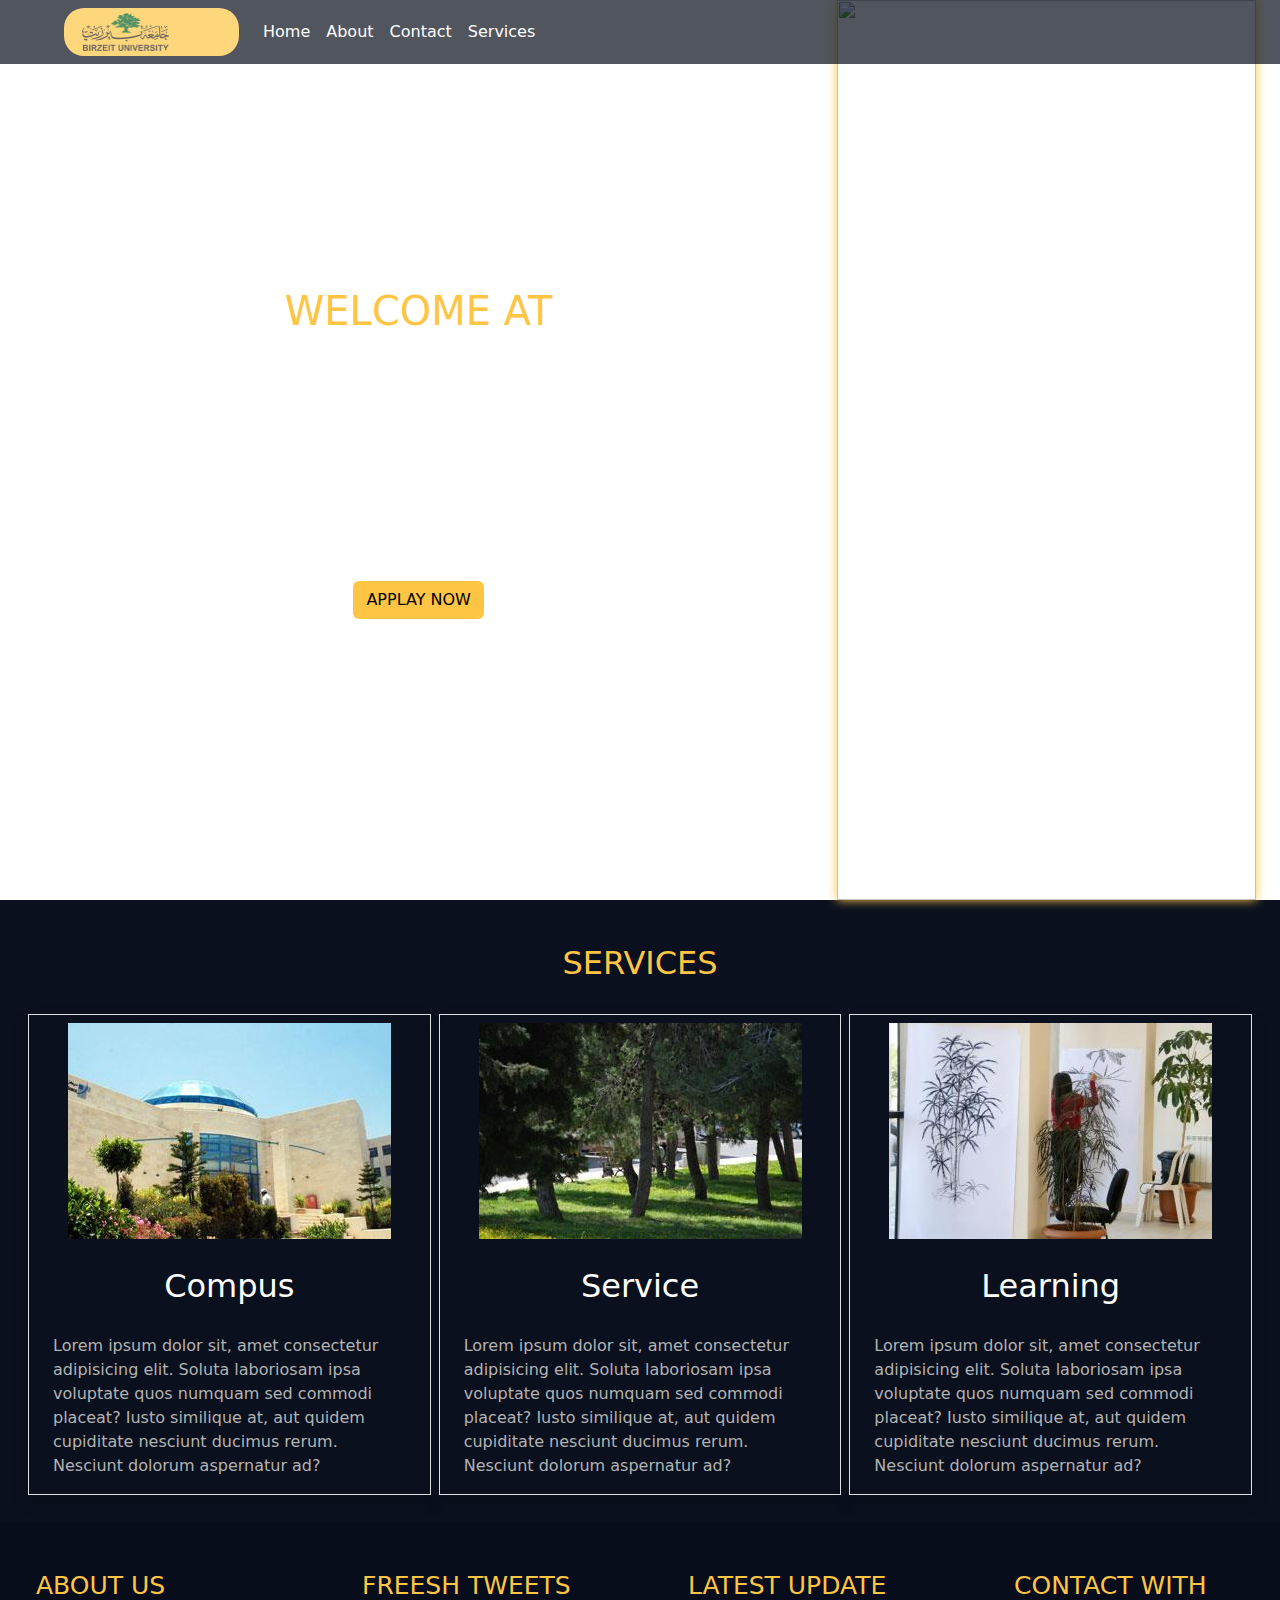
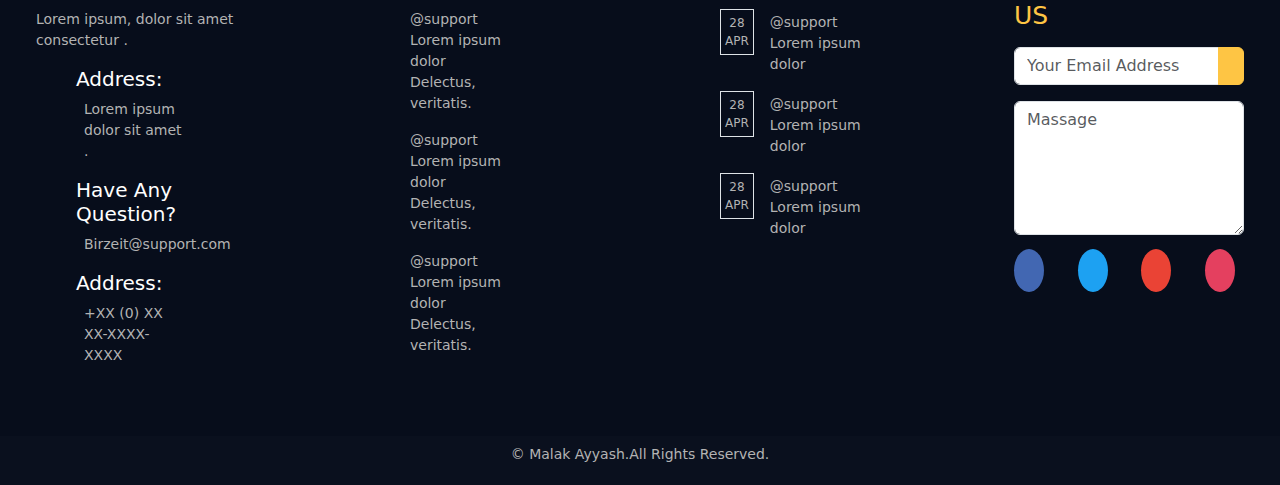
==== index.html @ 4d876fea "final" ====
<!DOCTYPE html>
<html lang="en">
<head>
    <meta charset="UTF-8">
    <meta name="viewport" content="width=device-width, initial-scale=1.0">
    <title>Birzeit University</title>
    <link rel="stylesheet" href="css/style.css">
    <link href="https://cdn.jsdelivr.net/npm/bootstrap@5.3.0/dist/css/bootstrap.min.css" rel="stylesheet">
    <script src="https://cdn.jsdelivr.net/npm/bootstrap@5.3.0/dist/js/bootstrap.bundle.min.js"></script>
    <script src="https://kit.fontawesome.com/364e2eed3f.js" crossorigin="anonymous"></script>
</head>
<!-- ********************************************************************** -->
<body class="text-white">
  <header class="row m-0">
    <nav class="navbar navbar-expand-sm fixed-top">
      <a class="navbar-brand" href="#"><img src="./images/Birzeit-University-main5.jpg_files/logo.png" alt="logo Birzeit" style="width:60%;padding-left: 10%;" class="rounded"></a>
      <button class="navbar-toggler" type="button" data-bs-toggle="collapse" data-bs-target="#collapsibleNavbar">
        <span class="navbar-toggler-icon bg-white"></span>
      </button>
      <div class="collapse navbar-collapse" id="collapsibleNavbar">
        <ul class="navbar-nav">
          <li class="nav-item">
            <a class="nav-link text-white" href="#">Home</a>
          </li>
          <li class="nav-item">
            <a class="nav-link text-white" href="#">About</a>
          </li>
          <li class="nav-item">
            <a class="nav-link text-white" href="#">Contact</a>
          </li>  
          <li class="nav-item ">
            <a class="nav-link dropdown-toggle-manual text-white" href="#" role="button">Services</a>
            <ul class="dropdown-menu">
              <li><a class="dropdown-item" href="#">Compus</a></li>
              <li><a class="dropdown-item" href="#">Learning</a></li>
              <li><a class="dropdown-item" href="#">Services</a></li>
            </ul>
          </li>
        </ul>
    
      </div>
    </nav>
    <!-- ************************************************************************* -->
    <!-- header section  -->
    <div class="row main-header0">
      <div class="main-header col-8 p-3 ps-3">
        <div class="texts">
         <p>WELCOME AT </p>
         <h1>Birzeit University</h1>
         <button class="btn">APPLAY NOW</button>
        </div>
      </div>
      <div class="side-nav col-4 p-0">
          <img src="./images/nature.jpg" class="w-100 h-100">
      </div>
    </div>
  </header>
  <!-- ===================services========================= -->
  <div class="service row m-4">
    <h2>SERVICES</h2>
      <div class="col-md row border m-1 shadow">
          <div class="my-2 image">
              <img src="./images/Birzeit-University-main5.jpg_files/buildings-sc.jpg">
          </div>
          <div class="text">
              <h2>Compus</h2>
              <p>Lorem ipsum dolor sit, amet consectetur adipisicing elit. Soluta laboriosam ipsa voluptate quos numquam sed commodi placeat? Iusto similique at, aut quidem cupiditate nesciunt ducimus rerum. Nesciunt dolorum aspernatur ad?</p>
          </div>
      </div>
      <div class="col-md row border m-1 shadow">
          <div class="my-2 image">
              <img src="./images/Birzeit-University-main5.jpg_files/green-bzu-sc.jpg">
          </div>
          <div class="text">
            <h2>Service</h2>
            <p>Lorem ipsum dolor sit, amet consectetur adipisicing elit. Soluta laboriosam ipsa voluptate quos numquam sed commodi placeat? Iusto similique at, aut quidem cupiditate nesciunt ducimus rerum. Nesciunt dolorum aspernatur ad?</p>
        </div>
      </div>
      <div class="col-md row border m-1 shadow">
        <div class="my-2 image">
          <img src="./images/Birzeit-University-main5.jpg_files/12_10_2.jpg">
        </div>
        <div class="text">
          <h2>Learning</h2>
          <p>Lorem ipsum dolor sit, amet consectetur adipisicing elit. Soluta laboriosam ipsa voluptate quos numquam sed commodi placeat? Iusto similique at, aut quidem cupiditate nesciunt ducimus rerum. Nesciunt dolorum aspernatur ad?</p>
      </div>
    </div>
  </div>
  <!-- ==============================footer============================= -->
  <footer class="row footer1 " >
    <div class="col-md p-5">
      <h2>ABOUT US</h2>
      <p>Lorem ipsum, dolor sit amet consectetur .</p>
      <ul>
        <li>
          <div class="list-icon">
            <i class="fa-solid fa-location-pin"></i>
            <h5 class="ms-2">Address:</h5>
          </div>
          <p class="ms-3 w-50">Lorem ipsum dolor sit amet .</p>
        </li>
        <li>
          <div class="list-icon">
          <i class="fa-regular fa-envelope"></i>
          <h5 class="ms-2">Have Any Question?</h5>
          </div>
          <p class="ms-3 w-50">Birzeit@support.com</p>
        </li>
        <li>
          <div class="list-icon">
          <i class="fa-solid fa-phone"></i>
          <h5 class="ms-2">Address:</h5>
          </div>
          <p class="ms-3 w-50">+XX (0) XX XX-XXXX-XXXX</p>
        </li>
      </ul>
    </div>
    <div class="col-md p-5">
      <h2>FREESH TWEETS</h2>
      <ul>
        <li>
          <div class="list-icon">
            <i class="fa-brands fa-twitter"></i>
            <p class="ms-3 w-50">@support Lorem ipsum dolor Delectus, veritatis.</p>
          </div>  
        </li>
        <li>
          <div class="list-icon">
            <i class="fa-brands fa-twitter"></i>
            <p class="ms-3 w-50">@support Lorem ipsum dolor Delectus, veritatis.</p>
          </div>
        </li>
        <li>
          <div class="list-icon">
            <i class="fa-brands fa-twitter"></i>
            <p class="ms-3 w-50">@support Lorem ipsum dolor Delectus, veritatis.</p>
          </div>
        </li>
      </ul>
    </div>
    <div class="col-md p-5">
      <h2>LATEST UPDATE</h2>
      <ul>
        <li>
          <div class="list-icon">
            <div class="box border p-1 ">
              <div>28</div>
              <div>APR</div>
            </div>
            <p class="ms-3 w-50">@support Lorem ipsum dolor</p>
          </div> 
        </li>
        <li>
          <div class="list-icon">
            <div class="box border p-1 ">
              <div>28</div>
              <div>APR</div>
            </div>
            <p class="ms-3 w-50">@support Lorem ipsum dolor</p>
          </div>
        </li>
        <li>
          <div class="list-icon">
            <div class="box border p-1 ">
              <div>28</div>
              <div>APR</div>
            </div>
            <p class="ms-3 w-50">@support Lorem ipsum dolor</p>
          </div>   
        </li>
      </ul>
    </div>
    <div class="col-md p-5">
      <h2>CONTACT WITH US</h2>
      <div class="input-group my-3">
        <input type="text" class="form-control" placeholder="Your Email Address" aria-label="Recipient's username" aria-describedby="button-addon2">
        <button class="btn btn-outline-secondary ronded-0" type="button" id="button-addon2"> <i class="fa-solid fa-check"></i></button>
      </div>
      <textarea class="form-control mb-4" rows="5" placeholder="Massage" name="text"></textarea>
      <ul class="iconss row">
        <li class="col facebook mb-4">
          <a href="#" class="text-white"><i class="fa-brands fa-facebook-f"></i></a>
        </li>
        <li class="col twitter  mb-4">
          <a href="#" class="text-white"><i class="fa-brands fa-twitter"></i></a>
        </li>
        <li class="col google mb-4">
          <a href="#" class="text-white"><i class="fa-brands fa-google"></i></a>
        </li>
        <li class="col instagram mb-4">
          <a href="#" class="text-white"><i class="fa-brands fa-instagram"></i></a>
        </li>
      </ul>
    </div>
    <div class="second-footer p-1 pt-2">
      <p>&copy; Malak Ayyash.All Rights Reserved. </p>
    </div>
  </footer>
</body>
</header>
</html>
---- css/style.css ----
h1, h2, h3, h4, h5, h6, p, blockquote, pre,
a, abbr, acronym, address, big, cite, code,
del, dfn, em, img, ins, kbd, q, s, samp,
small, strike, strong, sub, sup, tt, var,
b, u, i, center,
dl, dt, dd, ol, ul, li,
fieldset, form, label, legend,
table, caption, tbody, tfoot, thead, tr, th, td,
article, aside, canvas, details, embed, 
figure, figcaption, footer, header, hgroup, 
menu, nav, output, ruby, section, summary,
time, mark, audio, video {
  margin: 0;
  padding :0;
  border :0;
  font-size :100%;
  font :inherit;
  font-style : normal;
  vertical-align : baseline;
}
body, html {
    height: 100%;
    background-color: white;
    box-sizing: border-box;
    background-color: #0a101e;
    font-family: Inter,sans-serif;
}
*{
  list-style: none;
}
/* ==================header========================= */
header{
  background-image: url("../images/background-star.jpg");
  width: 100%;
  height: 100vh;
}
/* ==========================navbar==================== */
.dropdown-item:hover{
  background-color: grey !important;
}
.navbar{
  z-index: 50;
  background-color: #070d1b;
  opacity: .7;
}
.navbar-brand{
  background-color: #fec544;
  border-radius: 20px;
  display: flex;
  margin-left: 5%;
  justify-content: flex-start;
}
.dropdown-menu {
  display: none;
}
.nav-item:hover .dropdown-menu {
  display: block;
}
.dropdown-menu::before {
  content: '';
  position: absolute;
  top: -10px;
  left: 15%;
  transform: translateX(-50%);
  border-width: 10px;
  border-style: solid;
  border-color: #fec544 transparent transparent transparent;
}
/* =============================side nav==================== */
.side-nav img{
  box-shadow: 0 0 10px #fec544;
}
/* ================================main header================== */
.main-header{
  display: flex;
  justify-content: center;
  height: 100vh;
}
.main-header0{
height: 100vh;
}
.side-nav{
  height: 100vh;
}
.texts{
  display: flex;
  flex-direction: column;
  align-items: center;
  justify-content: center;
}
.texts p{
  color: #fec544;
  font-size: 40px;

}
.texts h1{
  font-size: 90px;
  font-family:sans-serif;
  font-weight: 700;
  width: 50%;
}
.texts .btn{
  color: black;
  background-color: #fec544;
}
/* ======================service===================== */
.service h2{
  color: #fec544;
  text-align: center;
  padding-top: 20px;
  padding-bottom: 20px;
}
.service .col{
  border: 1px solid #232935;
  background-color: #101624;  
}
.service .text h2{
  display: flex;
  justify-content: center;
  color: white;
}
.service .text h2:hover{
  color: #fec544;
}
.service p{
  color: #b3b3b3;
}
.service img {
  text-align: center;
}
.service .image{
  display: flex;
  justify-content: center;
}
/* =====================footer======================= */
.footer1{
background-color: #070d1b;
}
.list-icon{
  display: flex;
  justify-content: start;
  align-items: baseline;
}
footer p{
  color: #b3b3b3;
  font-size: 14px;
}
.list-icon .box{
  color: #b3b3b3;
  font-size: 12px;
  display: flex;
  flex-direction: column;
  align-items: center;
}
footer h2{
  font-size: 25px;
  color: #fec544;
}
.input-group button{
  background-color:#fec544;
  color: white;
  border-color: #fec544 ;
}
.iconss{
  padding: 0;
}
footer .iconss a{
  border-radius: 100%;
  padding: 12px;
  padding-left: 15px;
  padding-right: 15px;
  box-sizing: border-box;
  text-align: center;
}
.facebook a{
  background-color: #4267B2;
}
.twitter a{
  background-color: #1DA1F2;
}
.google a{
  background-color: #EA4335;
}
.instagram a{
  background-color: #E4405F;
}
.iconss:nth-child(n) li:hover{
  opacity: .5;
}
/* ========================second footer=================== */
.second-footer{
  background-color: #0a101e;
  display: flex;
  justify-content: center;
}
/* =====================media query========================= */
@media only screen and (max-width: 850px) {
  .side-nav img{
    visibility: hidden;
  }
}
  @media only screen and (max-width: 500px) {
  .texts p{
    padding-left: 10%;
  
  } 
  .texts h1{
    font-size: 70px;
  }
}
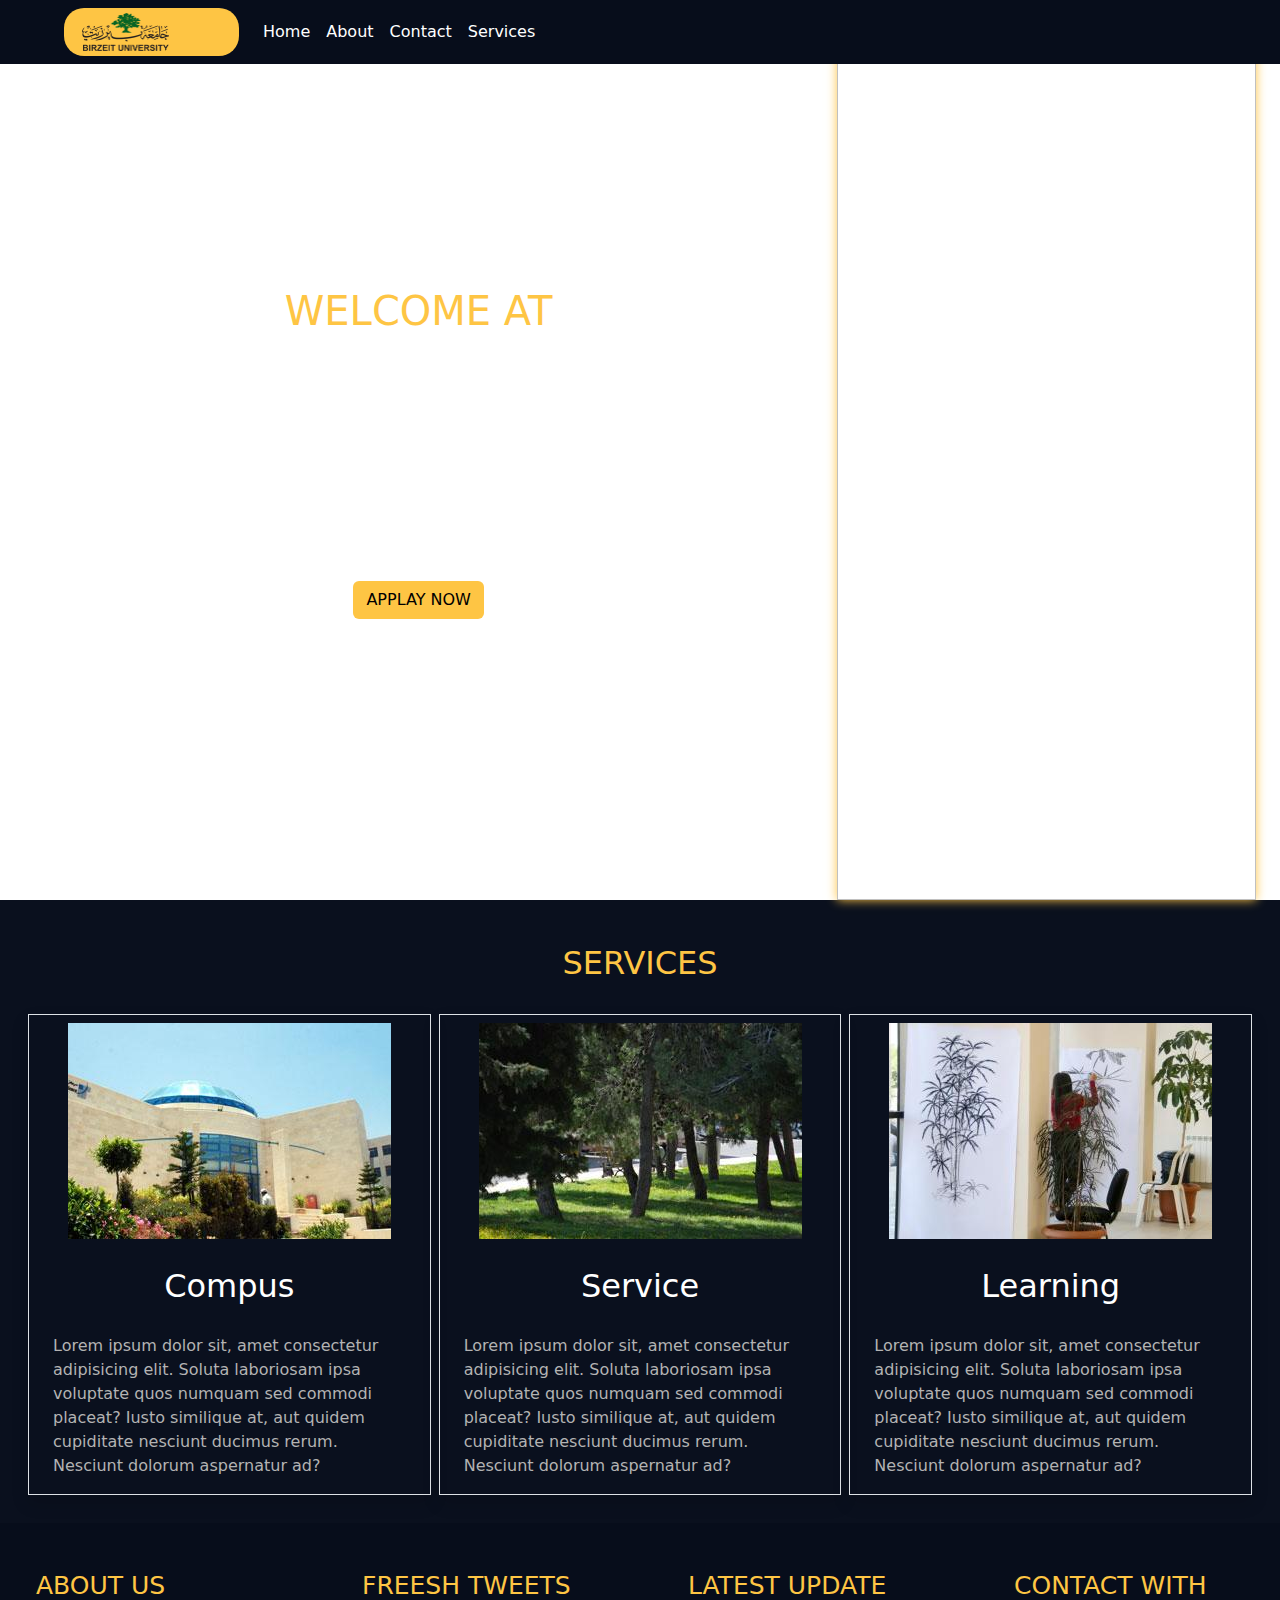
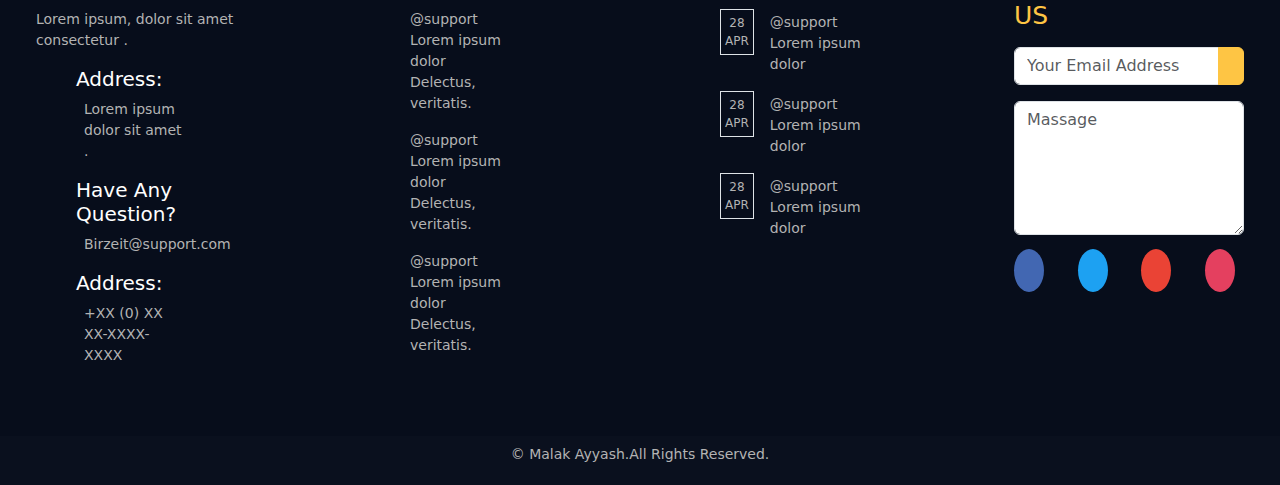
==== commit d4ceaef9: "final edition" ====
--- a/index.html
+++ b/index.html
@@ -14,8 +14,8 @@
   <header class="row m-0">
     <nav class="navbar navbar-expand-sm fixed-top">
       <a class="navbar-brand" href="#"><img src="./images/Birzeit-University-main5.jpg_files/logo.png" alt="logo Birzeit" style="width:60%;padding-left: 10%;" class="rounded"></a>
-      <button class="navbar-toggler" type="button" data-bs-toggle="collapse" data-bs-target="#collapsibleNavbar">
-        <span class="navbar-toggler-icon bg-white"></span>
+      <button class="navbar-toggler border-0" type="button" data-bs-toggle="collapse" data-bs-target="#collapsibleNavbar" id="collapse-btn">
+        <span class="navbar-toggler-icon bg-white rounded "></span>
       </button>
       <div class="collapse navbar-collapse" id="collapsibleNavbar">
         <ul class="navbar-nav">
@@ -28,16 +28,22 @@
           <li class="nav-item">
             <a class="nav-link text-white" href="#">Contact</a>
           </li>  
-          <li class="nav-item ">
-            <a class="nav-link dropdown-toggle-manual text-white" href="#" role="button">Services</a>
-            <ul class="dropdown-menu">
-              <li><a class="dropdown-item" href="#">Compus</a></li>
-              <li><a class="dropdown-item" href="#">Learning</a></li>
-              <li><a class="dropdown-item" href="#">Services</a></li>
-            </ul>
+          <li class="nav-item dropdown">
+            <a href="#" class="dropbtn nav-link text-white ">Services</a>
+            <div class="dropdown-content rounded">
+              <a href="#">Learning</a>
+              <a href="#">Leading</a>
+              <a href="#">Learning</a>
+            </div>
           </li>
         </ul>
-    
+        <!-- <div>
+          <ul class="dropdown-menu">
+            <li><a class="dropdown-item" href="#">Compus</a></li>
+            <li><a class="dropdown-item" href="#">Learning</a></li>
+            <li><a class="dropdown-item" href="#">Services</a></li>
+          </ul>
+      </div> -->
       </div>
     </nav>
     <!-- ************************************************************************* -->
--- a/css/style.css
+++ b/css/style.css
@@ -41,7 +41,6 @@
 .navbar{
   z-index: 50;
   background-color: #070d1b;
-  opacity: .7;
 }
 .navbar-brand{
   background-color: #fec544;
@@ -50,21 +49,39 @@
   margin-left: 5%;
   justify-content: flex-start;
 }
-.dropdown-menu {
-  display: none;
-}
-.nav-item:hover .dropdown-menu {
-  display: block;
-}
-.dropdown-menu::before {
+.dropdown-content::before {
   content: '';
   position: absolute;
-  top: -10px;
+  top: 0px;
   left: 15%;
   transform: translateX(-50%);
   border-width: 10px;
   border-style: solid;
   border-color: #fec544 transparent transparent transparent;
+}
+.dropdown-content {
+  display: none;
+  position: absolute;
+  background-color: #f9f9f9;
+  min-width: 160px;
+  box-shadow: 0px 8px 16px 0px rgba(0,0,0,0.2);
+  z-index: 1;
+}
+.dropdown-content a {
+  color: black;
+  padding: 12px 16px;
+  text-decoration: none;
+  display: block;
+  text-align: left;
+}
+.dropdown-content a:hover { 
+  background-color: #f1f1f1;
+}
+.dropdown:hover .dropdown-content {
+  display: block;
+}
+.nav-item:nth-child(n):hover{
+  background-color: grey !important;
 }
 /* =============================side nav==================== */
 .side-nav img{
@@ -198,12 +215,25 @@
   .side-nav img{
     visibility: hidden;
   }
+  .dropdown-menu::before {
+    display: none;
+  }
+  .nav-item:nth-child(n){
+    padding-left: 5%;
+    border-color: #fec544;
+  }
+  .nav-item:nth-child(n):hover{
+    background-color: grey !important;
+  }
 }
   @media only screen and (max-width: 500px) {
   .texts p{
     padding-left: 10%;
-  
   } 
+  .navbar-collapse{
+    margin-top: 10%;
+    border: 1px solid white;
+  }
   .texts h1{
     font-size: 70px;
   }
